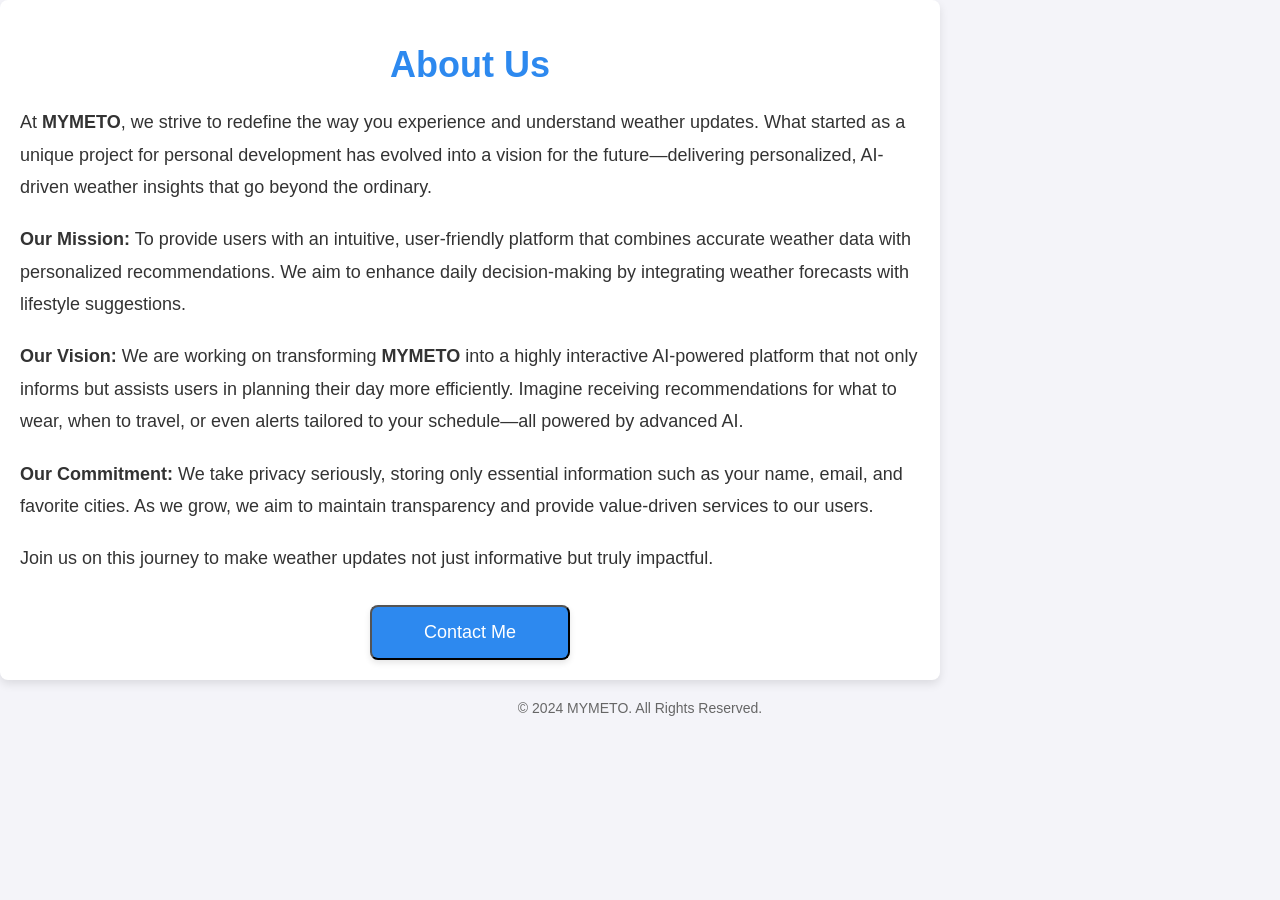
==== aboutus.html @ 60306ef4 "Add files via upload" ====
<!DOCTYPE html>
<html lang="en">
<head>
  <meta charset="UTF-8">
  <meta name="viewport" content="width=device-width, initial-scale=1.0">
  <title>About Us - MYMETO</title>
  <style>
    body {
      font-family: 'Arial', sans-serif;
      margin: 0;
      padding: 0;
      background-color: #f4f4f9;
      color: #333;
    }

    .container {
      max-width: 900px;
      margin:  non;
      padding: 20px;
      background: white;
      border-radius: 8px;
      box-shadow: 0 4px 10px rgba(0, 0, 0, 0.1);
    }

    h1 {
      font-size: 36px;
      color: #2d89ef;
      margin-bottom: 20px;
      text-align: center;
    }

    p {
      font-size: 18px;
      line-height: 1.8;
      margin-bottom: 20px;
    }

    .emailButton {
      display: block;
      width: 200px;
      margin: 30px auto 0;
      text-align: center;
      background-color: #2d89ef;
      color: white;
      text-decoration: none;
      padding: 15px 20px;
      font-size: 18px;
      border-radius: 8px;
      box-shadow: 0 3px 6px rgba(0, 0, 0, 0.1);
      transition: background-color 0.3s ease, transform 0.2s;
    }

    .emailButton:hover {
      background-color: #2372c1;
      transform: translateY(-2px);
    }

    footer {
      text-align: center;
      margin-top: 20px;
      font-size: 14px;
      color: #666;
    }
  </style>
</head>
<body>
  <div class="container">
    <h1>About Us</h1>
    <p>
      At <b>MYMETO</b>, we strive to redefine the way you experience and understand weather updates. 
      What started as a unique project for personal development has evolved into a vision for the 
      future—delivering personalized, AI-driven weather insights that go beyond the ordinary.
    </p>
    <p>
      <b>Our Mission:</b> To provide users with an intuitive, user-friendly platform that combines accurate 
      weather data with personalized recommendations. We aim to enhance daily decision-making by integrating 
      weather forecasts with lifestyle suggestions.
    </p>
    <p>
      <b>Our Vision:</b> We are working on transforming <b>MYMETO</b> into a highly interactive AI-powered 
      platform that not only informs but assists users in planning their day more efficiently. Imagine receiving 
      recommendations for what to wear, when to travel, or even alerts tailored to your schedule—all powered 
      by advanced AI.
    </p>
    <p>
      <b>Our Commitment:</b> We take privacy seriously, storing only essential information such as your name, 
      email, and favorite cities. As we grow, we aim to maintain transparency and provide value-driven services 
      to our users.
    </p>
    <p>
      Join us on this journey to make weather updates not just informative but truly impactful.
    </p>
    <button class="emailButton" id="emailButton">Contact Me</button>
  </div>
  <footer>
    © 2024 MYMETO. All Rights Reserved.
  </footer>
</body>
<script>
document.getElementById("emailButton").addEventListener("click", function () {
  window.location.href = "ayudaparamatar@gmail.com";
});
const firebaseConfig = {
    apiKey: "AIzaSyA6Slo6ADIW5lHYHSx-mdkRALfYawNMY5Y",
    authDomain: "mymeto-e9fee.firebaseapp.com",
    projectId: "mymeto-e9fee",
    storageBucket: "mymeto-e9fee.firebasestorage.app",
    messagingSenderId: "224872010579",
    appId: "1:224872010579:web:bcebef217fd9bf0fd007a6",
    measurementId: "G-HYP247FPHF"
  };
if (!firebase.apps.length) {
  firebase.initializeApp(firebaseConfig);
}

const userId = localStorage.getItem("userId");
if (!userId) {
  console.error("No user ID found.");
  window.location.href = "logins.html"; // إعادة توجيه المستخدم لتسجيل الدخول
} else {
  console.log("User ID:", userId);
  // يمكنك الآن تحميل بيانات إضافية من Firestore
}

</script>
</html>
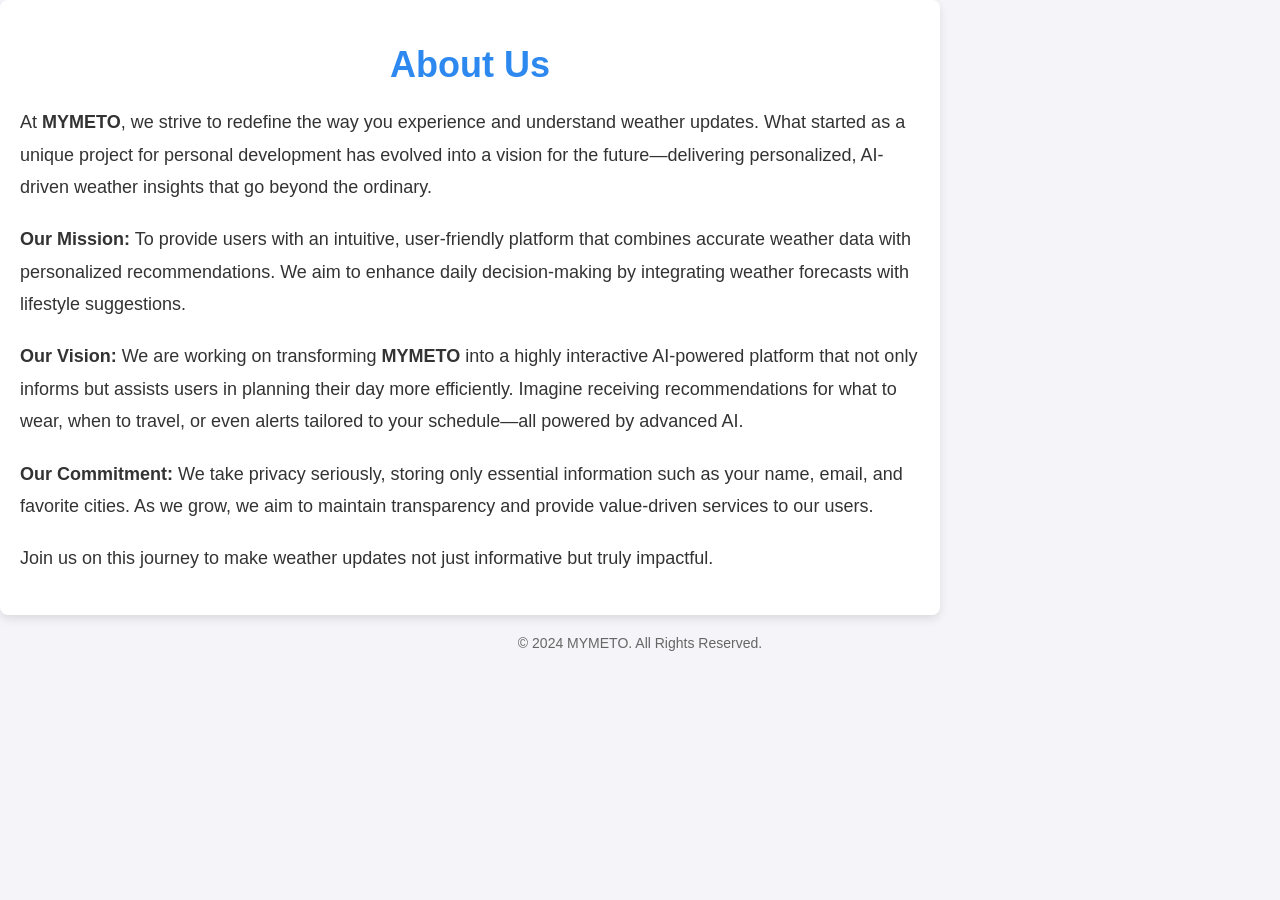
==== commit 8162c991: "Update aboutus.html Delete button contact to me" ====
--- a/aboutus.html
+++ b/aboutus.html
@@ -90,7 +90,7 @@
     <p>
       Join us on this journey to make weather updates not just informative but truly impactful.
     </p>
-    <button class="emailButton" id="emailButton">Contact Me</button>
+    
   </div>
   <footer>
     © 2024 MYMETO. All Rights Reserved.
@@ -123,4 +123,4 @@
 }
 
 </script>
-</html>+</html>
